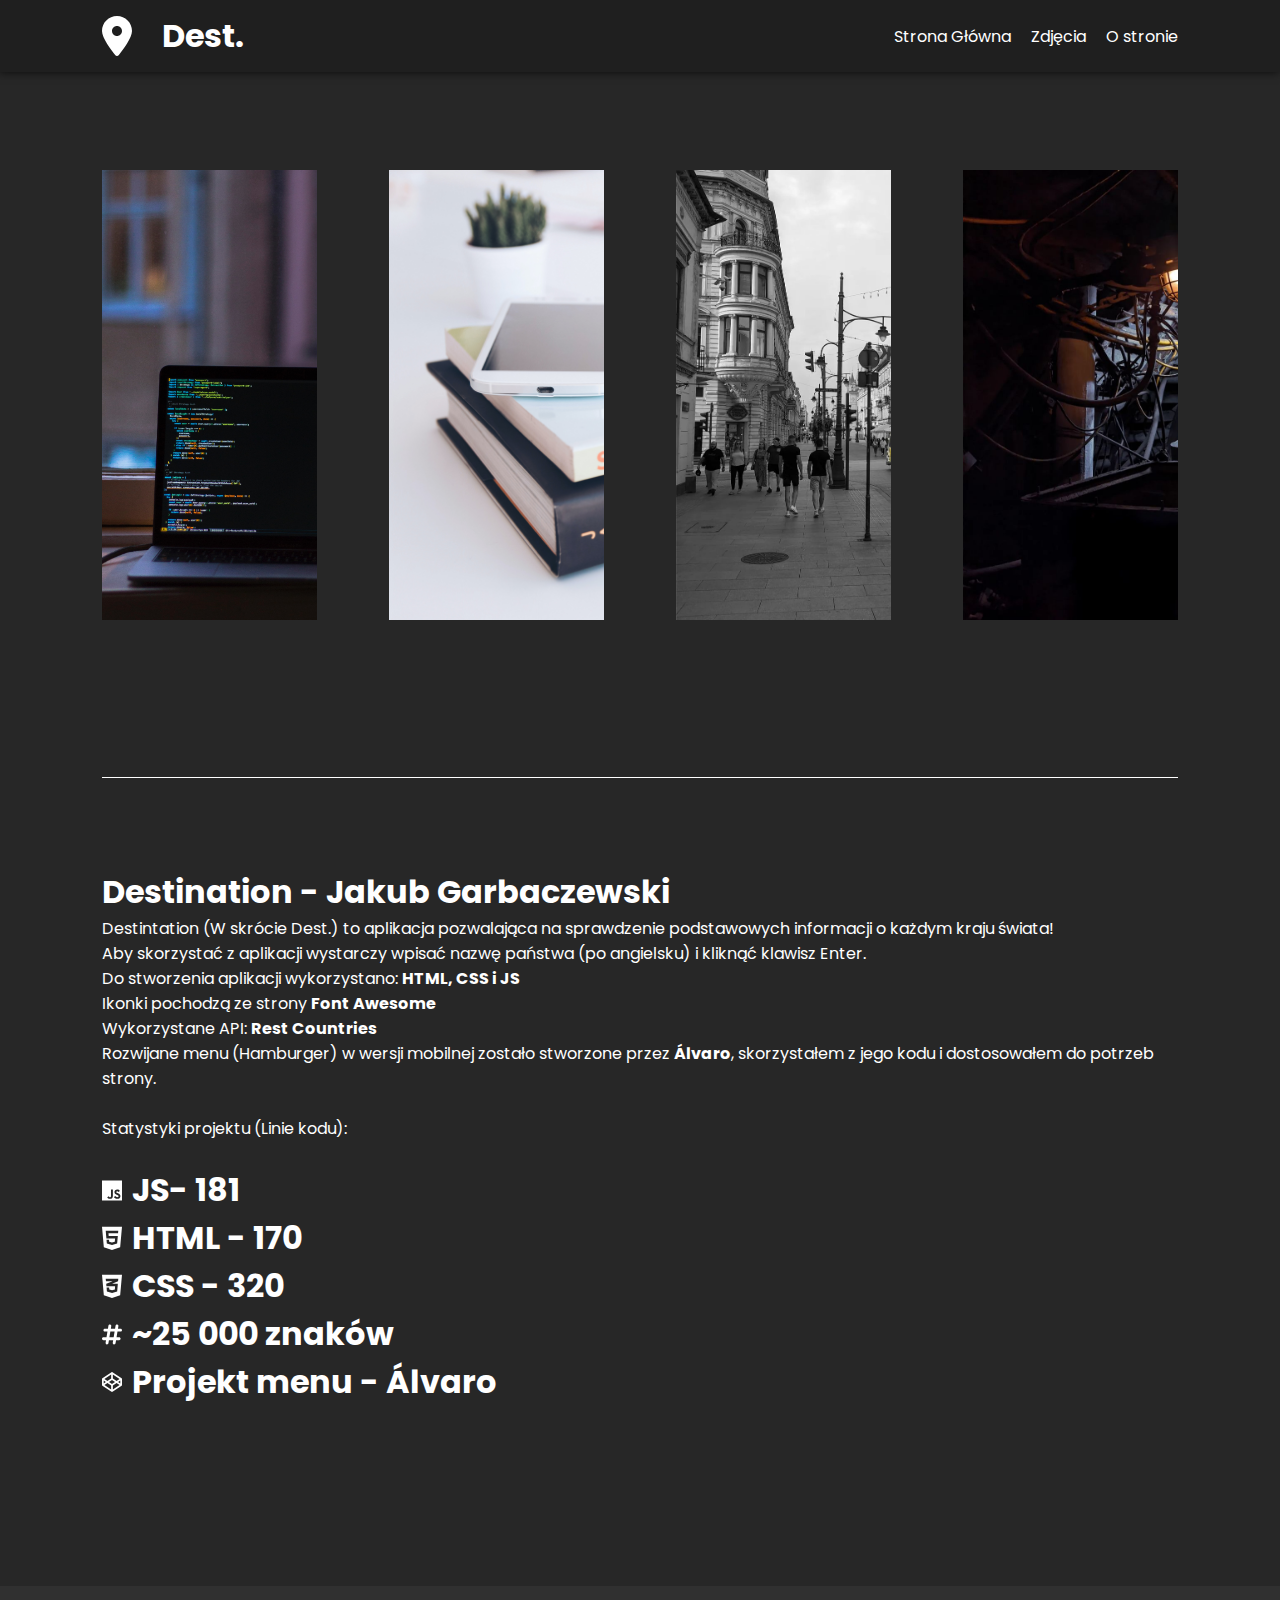
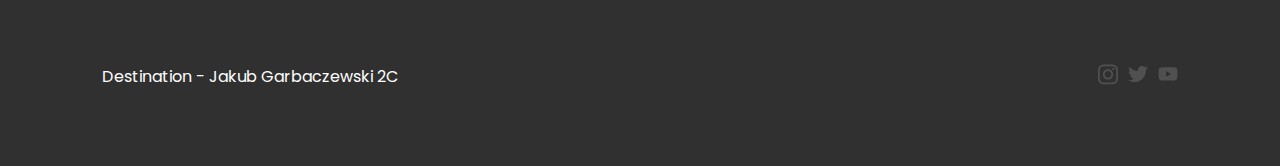
==== info.html @ f0a4e4e3 "first commit" ====
<!DOCTYPE html>
<html lang="en">

<head>
    <meta charset="UTF-8">
    <meta http-equiv="X-UA-Compatible" content="IE=edge">
    <meta name="viewport" content="width=device-width, initial-scale=1.0">
    <link rel="stylesheet" href="styles.css">
    <title>Dest.</title>
</head>

<body>
    <header>
        <a href="index.html">
            <div class="logo">
                <svg xmlns="http://www.w3.org/2000/svg" viewBox="0 0 384 512">
                    <!--! Font Awesome Pro 6.2.0 by @fontawesome - https://fontawesome.com License - https://fontawesome.com/license (Commercial License) Copyright 2022 Fonticons, Inc. -->
                    <path
                        d="M215.7 499.2C267 435 384 279.4 384 192C384 86 298 0 192 0S0 86 0 192c0 87.4 117 243 168.3 307.2c12.3 15.3 35.1 15.3 47.4 0zM192 256c-35.3 0-64-28.7-64-64s28.7-64 64-64s64 28.7 64 64s-28.7 64-64 64z" />
                </svg>
                <h1>Dest.</h1>
            </div>
        </a>
        <div class="hamburger-menu">
            <input id="menu__toggle" type="checkbox" />
            <label class="menu__btn" for="menu__toggle">
              <span></span>
            </label>
        
            <ul class="menu__box">
              <li><a class="menu__item" href="index.html">Strona Główna</a></li>
              <li><a class="menu__item" href="zdjecia.html">Zdjęcia</a></li>
              <li><a class="menu__item" href="info.html#kontakt">O stronie</a></li>
            </ul>
        </div>
        <div class="list">
            <a href="index.html"><p>Strona Główna</p></a>
            <a href="#footer"><p>Zdjęcia</p></a>
            <a href="info.html#kontakt">O stronie</a>
        </div>
    </header>
    <div class="galeria">
        <div class="img11">

        </div>
        <div class="img22">

        </div>
        <div class="img33">

        </div>
        <div class="img44">

        </div>
    </div>
    <div class="kontakt" id="kontakt">
        <div class="contactinfo">
            <h1>Destination - Jakub Garbaczewski</h1>
            <p>Destintation (W skrócie Dest.) to aplikacja pozwalająca na sprawdzenie podstawowych informacji o każdym kraju świata!<br>Aby skorzystać z aplikacji wystarczy wpisać nazwę państwa (po angielsku) i kliknąć klawisz Enter.<br>Do stworzenia aplikacji wykorzystano: <b>HTML, CSS i JS</b><br>Ikonki pochodzą ze strony <b>Font Awesome</b><br>Wykorzystane API: <b>Rest Countries</b><br>Rozwijane menu (Hamburger) w wersji mobilnej zostało stworzone przez <b>Álvaro</b>, skorzystałem z jego kodu i dostosowałem do potrzeb strony.<br><br>Statystyki projektu (Linie kodu): <br><br></p>
            <div class="row">
                <svg xmlns="http://www.w3.org/2000/svg" viewBox="0 0 448 512"><!--! Font Awesome Pro 6.2.0 by @fontawesome - https://fontawesome.com License - https://fontawesome.com/license (Commercial License) Copyright 2022 Fonticons, Inc. --><path d="M0 32v448h448V32H0zm243.8 349.4c0 43.6-25.6 63.5-62.9 63.5-33.7 0-53.2-17.4-63.2-38.5l34.3-20.7c6.6 11.7 12.6 21.6 27.1 21.6 13.8 0 22.6-5.4 22.6-26.5V237.7h42.1v143.7zm99.6 63.5c-39.1 0-64.4-18.6-76.7-43l34.3-19.8c9 14.7 20.8 25.6 41.5 25.6 17.4 0 28.6-8.7 28.6-20.8 0-14.4-11.4-19.5-30.7-28l-10.5-4.5c-30.4-12.9-50.5-29.2-50.5-63.5 0-31.6 24.1-55.6 61.6-55.6 26.8 0 46 9.3 59.8 33.7L368 290c-7.2-12.9-15-18-27.1-18-12.3 0-20.1 7.8-20.1 18 0 12.6 7.8 17.7 25.9 25.6l10.5 4.5c35.8 15.3 55.9 31 55.9 66.2 0 37.8-29.8 58.6-69.7 58.6z"/></svg>
                <h1>JS- 181</h1>
            </div>
            <div class="row">
                <svg xmlns="http://www.w3.org/2000/svg" viewBox="0 0 384 512"><!--! Font Awesome Pro 6.2.0 by @fontawesome - https://fontawesome.com License - https://fontawesome.com/license (Commercial License) Copyright 2022 Fonticons, Inc. --><path d="M0 32l34.9 395.8L191.5 480l157.6-52.2L384 32H0zm308.2 127.9H124.4l4.1 49.4h175.6l-13.6 148.4-97.9 27v.3h-1.1l-98.7-27.3-6-75.8h47.7L138 320l53.5 14.5 53.7-14.5 6-62.2H84.3L71.5 112.2h241.1l-4.4 47.7z"/></svg>
                <h1>HTML - 170</h1>
            </div>
            <div class="row">
                <svg xmlns="http://www.w3.org/2000/svg" viewBox="0 0 384 512"><!--! Font Awesome Pro 6.2.0 by @fontawesome - https://fontawesome.com License - https://fontawesome.com/license (Commercial License) Copyright 2022 Fonticons, Inc. --><path d="M0 32l34.9 395.8L192 480l157.1-52.2L384 32H0zm313.1 80l-4.8 47.3L193 208.6l-.3.1h111.5l-12.8 146.6-98.2 28.7-98.8-29.2-6.4-73.9h48.9l3.2 38.3 52.6 13.3 54.7-15.4 3.7-61.6-166.3-.5v-.1l-.2.1-3.6-46.3L193.1 162l6.5-2.7H76.7L70.9 112h242.2z"/></svg>
                <h1>CSS - 320</h1>
            </div>
            <div class="row">
                <svg xmlns="http://www.w3.org/2000/svg" viewBox="0 0 448 512"><!--! Font Awesome Pro 6.2.0 by @fontawesome - https://fontawesome.com License - https://fontawesome.com/license (Commercial License) Copyright 2022 Fonticons, Inc. --><path d="M181.3 32.4c17.4 2.9 29.2 19.4 26.3 36.8L197.8 128h95.1l11.5-69.3c2.9-17.4 19.4-29.2 36.8-26.3s29.2 19.4 26.3 36.8L357.8 128H416c17.7 0 32 14.3 32 32s-14.3 32-32 32H347.1L325.8 320H384c17.7 0 32 14.3 32 32s-14.3 32-32 32H315.1l-11.5 69.3c-2.9 17.4-19.4 29.2-36.8 26.3s-29.2-19.4-26.3-36.8l9.8-58.7H155.1l-11.5 69.3c-2.9 17.4-19.4 29.2-36.8 26.3s-29.2-19.4-26.3-36.8L90.2 384H32c-17.7 0-32-14.3-32-32s14.3-32 32-32h68.9l21.3-128H64c-17.7 0-32-14.3-32-32s14.3-32 32-32h68.9l11.5-69.3c2.9-17.4 19.4-29.2 36.8-26.3zM187.1 192L165.8 320h95.1l21.3-128H187.1z"/></svg>
                <h1>~25 000 znaków</h1>
            </div>
            <div class="row1" onclick="window.open('https://codepen.io/alvarotrigo/pen/yLzaPVJ','_blank')">
                <svg xmlns="http://www.w3.org/2000/svg" viewBox="0 0 512 512"><!--! Font Awesome Pro 6.2.0 by @fontawesome - https://fontawesome.com License - https://fontawesome.com/license (Commercial License) Copyright 2022 Fonticons, Inc. --><path d="M502.285 159.704l-234-156c-7.987-4.915-16.511-4.96-24.571 0l-234 156C3.714 163.703 0 170.847 0 177.989v155.999c0 7.143 3.714 14.286 9.715 18.286l234 156.022c7.987 4.915 16.511 4.96 24.571 0l234-156.022c6-3.999 9.715-11.143 9.715-18.286V177.989c-.001-7.142-3.715-14.286-9.716-18.285zM278 63.131l172.286 114.858-76.857 51.429L278 165.703V63.131zm-44 0v102.572l-95.429 63.715-76.857-51.429L234 63.131zM44 219.132l55.143 36.857L44 292.846v-73.714zm190 229.715L61.714 333.989l76.857-51.429L234 346.275v102.572zm22-140.858l-77.715-52 77.715-52 77.715 52-77.715 52zm22 140.858V346.275l95.429-63.715 76.857 51.429L278 448.847zm190-156.001l-55.143-36.857L468 219.132v73.714z"/></svg>
                <h1>Projekt menu - Álvaro</h1>
            </div>
        </div>
    </div>
    <footer id="footer">
        <div class="logo">
            <p>Destination - Jakub Garbaczewski 2C</p>
        </div>
        <div class="sm">
            <a href="https://www.instagram.com" target="_blank"><svg xmlns="http://www.w3.org/2000/svg" viewBox="0 0 448 512"><!--! Font Awesome Pro 6.2.0 by @fontawesome - https://fontawesome.com License - https://fontawesome.com/license (Commercial License) Copyright 2022 Fonticons, Inc. --><path d="M224.1 141c-63.6 0-114.9 51.3-114.9 114.9s51.3 114.9 114.9 114.9S339 319.5 339 255.9 287.7 141 224.1 141zm0 189.6c-41.1 0-74.7-33.5-74.7-74.7s33.5-74.7 74.7-74.7 74.7 33.5 74.7 74.7-33.6 74.7-74.7 74.7zm146.4-194.3c0 14.9-12 26.8-26.8 26.8-14.9 0-26.8-12-26.8-26.8s12-26.8 26.8-26.8 26.8 12 26.8 26.8zm76.1 27.2c-1.7-35.9-9.9-67.7-36.2-93.9-26.2-26.2-58-34.4-93.9-36.2-37-2.1-147.9-2.1-184.9 0-35.8 1.7-67.6 9.9-93.9 36.1s-34.4 58-36.2 93.9c-2.1 37-2.1 147.9 0 184.9 1.7 35.9 9.9 67.7 36.2 93.9s58 34.4 93.9 36.2c37 2.1 147.9 2.1 184.9 0 35.9-1.7 67.7-9.9 93.9-36.2 26.2-26.2 34.4-58 36.2-93.9 2.1-37 2.1-147.8 0-184.8zM398.8 388c-7.8 19.6-22.9 34.7-42.6 42.6-29.5 11.7-99.5 9-132.1 9s-102.7 2.6-132.1-9c-19.6-7.8-34.7-22.9-42.6-42.6-11.7-29.5-9-99.5-9-132.1s-2.6-102.7 9-132.1c7.8-19.6 22.9-34.7 42.6-42.6 29.5-11.7 99.5-9 132.1-9s102.7-2.6 132.1 9c19.6 7.8 34.7 22.9 42.6 42.6 11.7 29.5 9 99.5 9 132.1s2.7 102.7-9 132.1z"/></svg></a>
            <a href=""><svg xmlns="http://www.w3.org/2000/svg" viewBox="0 0 512 512"><!--! Font Awesome Pro 6.2.0 by @fontawesome - https://fontawesome.com License - https://fontawesome.com/license (Commercial License) Copyright 2022 Fonticons, Inc. --><path d="M459.37 151.716c.325 4.548.325 9.097.325 13.645 0 138.72-105.583 298.558-298.558 298.558-59.452 0-114.68-17.219-161.137-47.106 8.447.974 16.568 1.299 25.34 1.299 49.055 0 94.213-16.568 130.274-44.832-46.132-.975-84.792-31.188-98.112-72.772 6.498.974 12.995 1.624 19.818 1.624 9.421 0 18.843-1.3 27.614-3.573-48.081-9.747-84.143-51.98-84.143-102.985v-1.299c13.969 7.797 30.214 12.67 47.431 13.319-28.264-18.843-46.781-51.005-46.781-87.391 0-19.492 5.197-37.36 14.294-52.954 51.655 63.675 129.3 105.258 216.365 109.807-1.624-7.797-2.599-15.918-2.599-24.04 0-57.828 46.782-104.934 104.934-104.934 30.213 0 57.502 12.67 76.67 33.137 23.715-4.548 46.456-13.32 66.599-25.34-7.798 24.366-24.366 44.833-46.132 57.827 21.117-2.273 41.584-8.122 60.426-16.243-14.292 20.791-32.161 39.308-52.628 54.253z"/></svg></a>
            <a href=""><svg xmlns="http://www.w3.org/2000/svg" viewBox="0 0 576 512"><!--! Font Awesome Pro 6.2.0 by @fontawesome - https://fontawesome.com License - https://fontawesome.com/license (Commercial License) Copyright 2022 Fonticons, Inc. --><path d="M549.655 124.083c-6.281-23.65-24.787-42.276-48.284-48.597C458.781 64 288 64 288 64S117.22 64 74.629 75.486c-23.497 6.322-42.003 24.947-48.284 48.597-11.412 42.867-11.412 132.305-11.412 132.305s0 89.438 11.412 132.305c6.281 23.65 24.787 41.5 48.284 47.821C117.22 448 288 448 288 448s170.78 0 213.371-11.486c23.497-6.321 42.003-24.171 48.284-47.821 11.412-42.867 11.412-132.305 11.412-132.305s0-89.438-11.412-132.305zm-317.51 213.508V175.185l142.739 81.205-142.739 81.201z"/></svg></a>
        </div>
    </footer>
</body>
---- styles.css ----
@import url('https://fonts.googleapis.com/css2?family=Poppins:ital,wght@0,100;0,200;0,300;0,400;0,500;0,600;0,700;0,800;0,900;1,100;1,200;1,300;1,400;1,500;1,600;1,700;1,800;1,900&display=swap');
*{
    margin: 0;
    padding: 0;
    box-sizing: border-box;
    scroll-behavior: smooth;
}
body{
    background-color: rgb(39, 39, 39);
}
p, h1{
    font-family: 'Poppins', sans-serif;
}
header{
    display: flex;
    justify-content: space-between;
    flex-direction: row;
    padding: 0 8vw;
    height: 8vh;
    align-items: center;
    box-shadow: -1px 0px 9px 0px rgba(0,0,0,0.75);
    -webkit-box-shadow: -1px 0px 9px 0px rgba(0,0,0,0.75);
    -moz-box-shadow: -1px 0px 9px 0px rgba(0,0,0,0.75);
    background-color: rgb(31, 31, 31);
}
header .logo h1{
    font-family: 'Poppins', sans-serif;
    background-color: rgb(31, 31, 31);
}
header .logo{
    display: flex;
    align-items: center;
    color: white;
}
header a{
    text-decoration: none;
}
header .logo svg{
    width: 30px;
    margin-right: 30px;
    fill: white;
}
header .list{
    display: flex;
    flex-direction: row;
    gap: 20px;
    font-family: 'Poppins', sans-serif;
    background-color: rgb(31, 31, 31);
}
header .list > a{
    text-decoration: none;
    color: white;
}
header .list > p{
    background-color: rgb(31, 31, 31);
    color: white;
}

/*Hamburger MENU - Alvaro*/
.hamburger-menu{
    display: none;
}

#menu__toggle {
    opacity: 0;
  }
  #menu__toggle:checked + .menu__btn > span {
    transform: rotate(45deg);
  }
  #menu__toggle:checked + .menu__btn > span::before {
    top: 0;
    transform: rotate(0deg);
  }
  #menu__toggle:checked + .menu__btn > span::after {
    top: 0;
    transform: rotate(90deg);
  }
  #menu__toggle:checked ~ .menu__box {
    left: 0 !important;
  }
  .menu__btn {
    position: absolute;
    top: 35px;
    right: 10vw;
    width: 26px;
    height: 26px;
    cursor: pointer;
    z-index: 1;
  }
  .menu__btn > span,
  .menu__btn > span::before,
  .menu__btn > span::after {
    display: block;
    position: absolute;
    width: 100%;
    height: 2px;
    background-color: #616161;
    transition-duration: .25s;
  }
  .menu__btn > span::before {
    content: '';
    top: -8px;
  }
  .menu__btn > span::after {
    content: '';
    top: 8px;
  }
  .menu__box {
    display: block;
    position: fixed;
    top: 0;
    left: -100%;
    width: 300px;
    height: 100%;
    margin: 0;
    padding: 80px 0;
    z-index: 1;
    list-style: none;
    background-color: rgb(31, 31, 31);
    box-shadow: 2px 2px 6px rgba(0, 0, 0, .4);
    transition-duration: .25s;
  }
  .menu__item {
    display: block;
    padding: 12px 24px;
    color: rgb(210, 210, 210);
    font-family: 'Poppins', sans-serif;
    font-size: 20px;
    font-weight: 600;
    text-decoration: none;
    transition-duration: .25s;
  }
  .menu__item:hover {
    background-color: #CFD8DC;
    color: rgb(47, 47, 47);
  }

/*/Hamburger MENU*/


main{
    background-image: url(./assets/tlo.jpg);
    height: 80vh;
    background-repeat: no-repeat;
    background-size: cover;
    display: flex;
    align-items: center;
    margin: 30px 8vw;
    justify-content: center;
}
main{
    color: white;
}
.option{
    display: flex;
    padding: 0 180px;
    height: 10vh;
    align-items: center;
    justify-content: center;
}
.form{
    background: rgba( 255, 255, 255, 0.25 );
    box-shadow: 0 8px 32px 0 rgba( 31, 38, 135, 0.37 );
    backdrop-filter: blur( 4px );
    -webkit-backdrop-filter: blur( 4px );
    border-radius: 10px;
    border: 1px solid rgba( 255, 255, 255, 0.18 );
    height: 80%;
    width: 70%;
    display: flex;
    justify-content: center;
    align-items: center;
}
.form .flag{
    display: flex;
    align-items: center;
    justify-content: center;
}
.form .flag img{
    width: 50%;
}
.countryName{
    display: flex;
    justify-content: center;
    align-items: center;
}
.capital, .lang, .cur, .time, .startofweek, .rozszerzenie, .back, .countryName{
    display: flex;
    flex-direction: column;
    align-items: center;
    text-align: center;
    justify-content: center;
    border: rgba(0, 0, 0, 0.052) solid 1px;
    height: 100%;
    text-transform: capitalize;
}
.capital svg, .lang svg, .cur svg, .time svg, .startofweek svg, .rozszerzenie svg{
    width: 15%;
    fill: white;
}
.back svg{
    width: 15%;
    fill: rgb(255, 255, 255);
}
.form .start{
    display: flex;
    justify-content: center;
}
.form img#startbtn{
    width: 10%;
    transition: 0.2s;
}
.form img#startbtn:hover{
    width: 11%;
    transition: 0.2s;
    cursor: pointer;
}
.form svg#back{
    transition: 0.2s;
}
.form svg#back:hover{
    width: 17%;
    transition: 0.2s;
    cursor: pointer;
}
.galeria{
    height: 65vh;
    display: flex;
    justify-content: space-between;
    margin: 30px 8vw;
    align-items: center;
}
.galeria .img1, .img2, .img3, .img4{
    width: 20%;
    height: 50vh;
    background-size: cover;
    background-repeat: no-repeat;
    transition: 0.3s;
}
.galeria .img1:hover, .img2:hover, .img3:hover, .img4:hover{
    -webkit-filter: grayscale(100%);
    filter: grayscale(100%);
    transition: 0.3s;
}
.galeria .img1{
    background-image: url(./assets/tky.jpg);
}
.galeria .img2{
    background-image: url(./assets/mountain.jpg);
}
.galeria .img3{
    background-image: url(./assets/beach.jpg);
}
.galeria .img4{
    background-image: url(./assets/hotel.jpg);
}

.kontakt{
    display: flex;
    align-items: center;
    margin: 10vh 8vw;
    padding: 10vh 0vw;
    justify-content: space-between;
    color: white;
    flex-direction: row;
    gap: 20px;
    border-top: 1px solid white;
}
.kontakt .contactinfo{
    width: 100%;
}
.kontakt .contactinfo p h1 span#js{
    display: flex;
    flex-direction: row;
    align-items: center;
    justify-content: center;
}
.contactinfo .row{
    display: flex;
    gap: 10px;
    align-items: center;
}
.contactinfo .row svg{
    width: 20px;
    fill: white;
}
.contactinfo .row1{
    display: flex;
    gap: 10px;
    align-items: center;
    transition: 0.3s;
}
.contactinfo .row1 svg{
    width: 20px;
    fill: white;
}
.contactinfo .row1:hover{
    color: #b0b0b0;
    transition: 0.3s;
    cursor: pointer;
}

.kontakt .contactform{
    width: 100%;
}
.kontakt .contactform form{
    display: flex;
    flex-direction: column;
    width: 100%;
}
.kontakt .contactform form > label{
    margin-top: 10px;
    font-family: 'Poppins', sans-serif;
}
.kontakt .contactform form > input, .contactform form > select, .contactform form > textarea{
    border: none;
    outline: none;
    padding: 10px;
    font-family: 'Poppins', sans-serif;
}
.kontakt .contactform form input#btn{
    transition: 0.2s;
}
.kontakt .contactform form input#btn:hover{
    cursor: pointer;
    background-color: rgba(255, 255, 255, 0.693);
    transition: 0.2s;
}

.galeria .img11, .img22, .img33, .img44{
    width: 20%;
    height: 50vh;
    background-size: cover;
    background-repeat: no-repeat;
    transition: 0.3s;
}

.galeria .img11{
    background-image: url(./assets/img11.jpg);
}
.galeria .img22{
    background-image: url(./assets/css.jpg);
}
.galeria .img33{
    background-image: url(./assets/lodz.webp);
}
.galeria .img44{
    background-image: url(./assets/zdj2.webp);
}

footer{
    display: flex;
    height: 20vh;
    align-items: center;
    padding: 0 8vw;
    justify-content: space-between;
    background-color: rgb(48, 48, 48);

}
footer .sm a > svg{
    width: 20px;
    fill: rgb(80, 80, 80);
    margin-left: 10px;
    
}
footer .sm a > svg:hover{
    fill: rgb(95, 95, 95);
    transition: 0.5s;
}
footer .sm{
    display: flex;
    align-items: center;
}
footer .logo{
    font-family: 'Poppins', sans-serif;
    color: white;
}

@media only screen and (max-width: 700px) {
    .form{
        background: rgba( 255, 255, 255, 0.25 );
        box-shadow: 0 8px 32px 0 rgba( 31, 38, 135, 0.37 );
        backdrop-filter: blur( 4px );
        -webkit-backdrop-filter: blur( 4px );
        border-radius: 10px;
        border: 1px solid rgba( 255, 255, 255, 0.18 );
        height: 90%;
        width: 90%;
        display: flex;
        justify-content: center;
        align-items: center;
    }
    .kontakt{
        display: flex;
        align-items: center;
        margin: 10vh 8vw;
        justify-content: space-between;
        color: white;
        flex-direction: column;
    }
    header .list{
        display: none;
    }
    .form img#startbtn{
        width: 20%;
        transition: 0.2s;
    }
    .form img#startbtn:hover{
        width: 22%;
        transition: 0.2s;
        cursor: pointer;
    }
    .hamburger-menu{
        display: contents;
    }
}
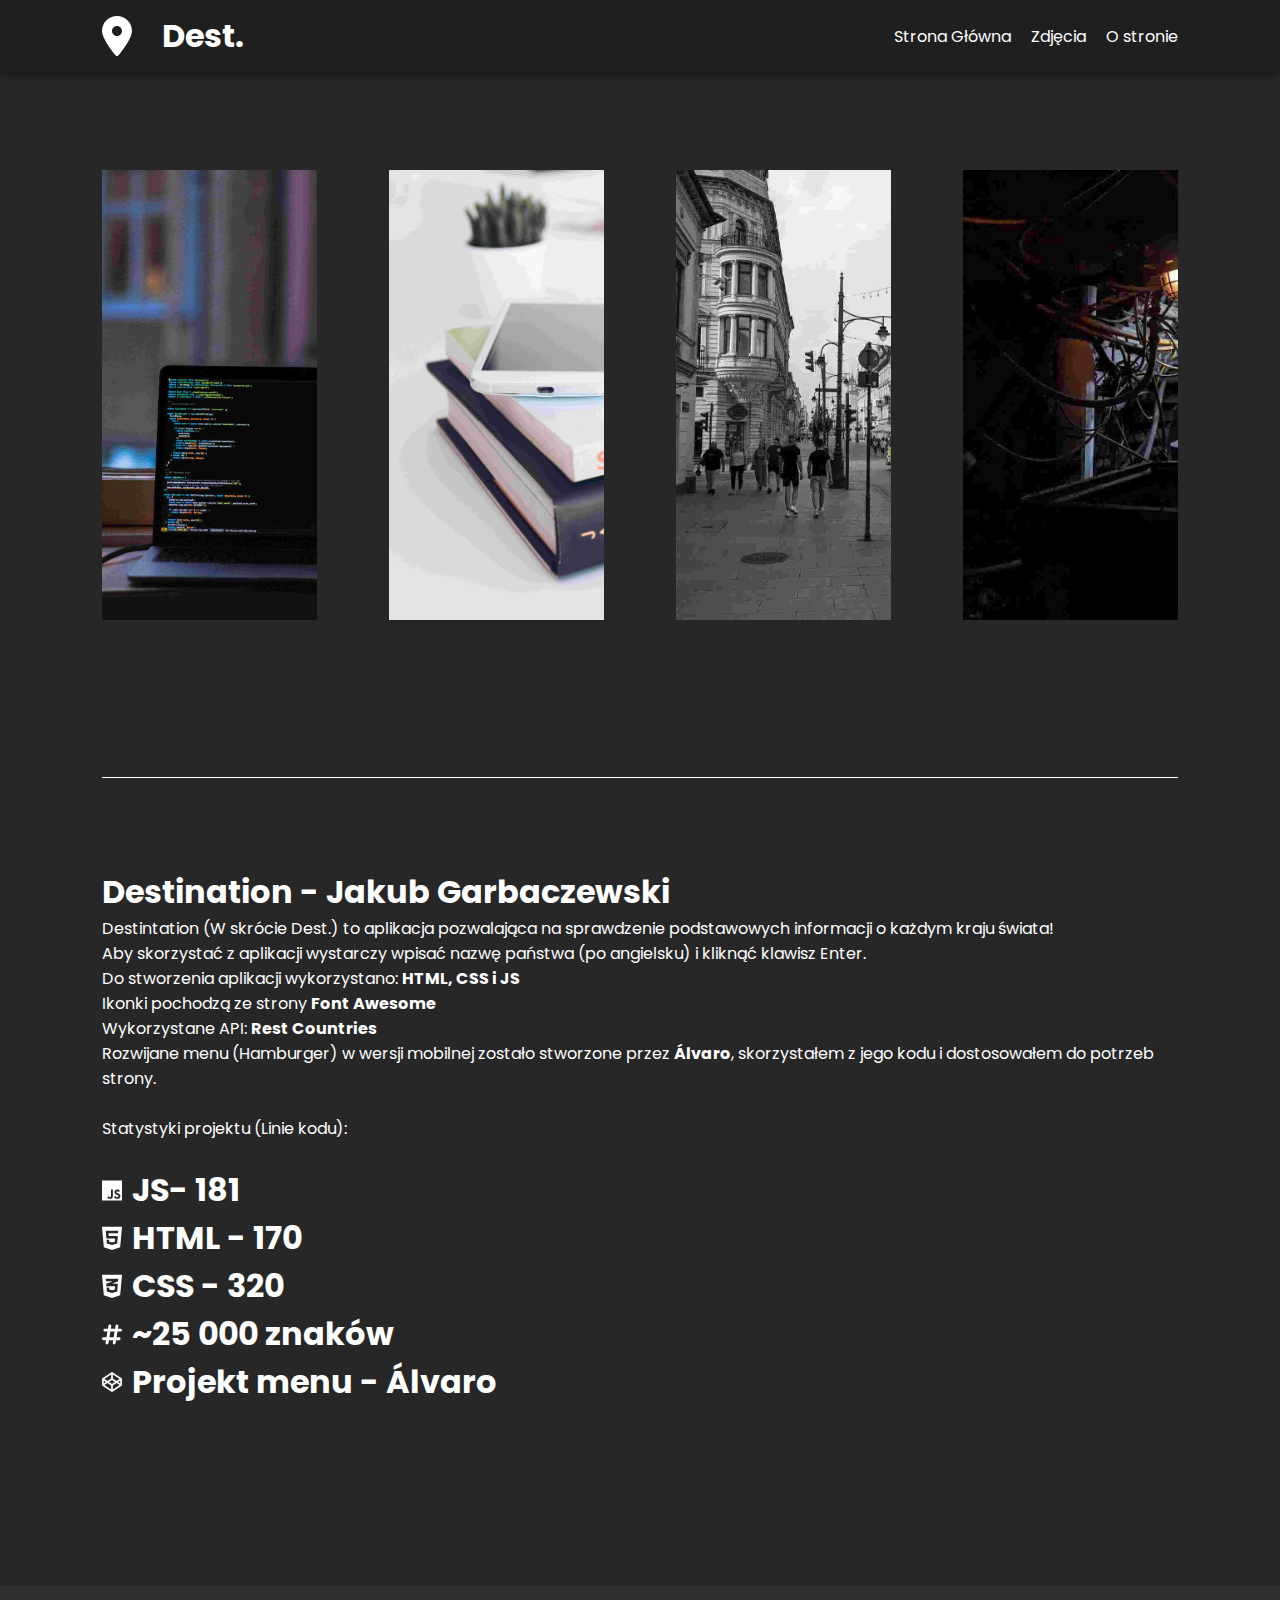
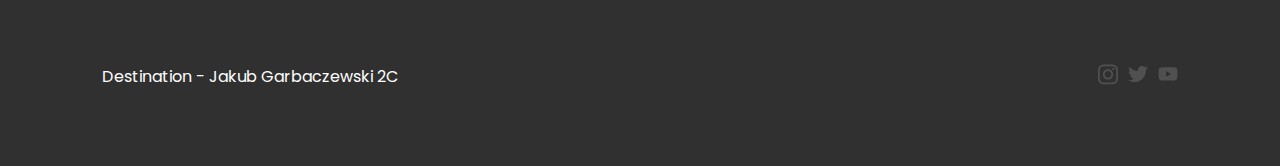
==== commit 16ba902d: "zmiany 10.27" ====
--- a/info.html
+++ b/info.html
@@ -35,7 +35,7 @@
         </div>
         <div class="list">
             <a href="index.html"><p>Strona Główna</p></a>
-            <a href="#footer"><p>Zdjęcia</p></a>
+            <a href="zdjecia.html"><p>Zdjęcia</p></a>
             <a href="info.html#kontakt">O stronie</a>
         </div>
     </header>
--- a/styles.css
+++ b/styles.css
@@ -135,11 +135,11 @@
     color: rgb(47, 47, 47);
   }
 
-/*/Hamburger MENU*/
+/*/Hamburger MENU - Alvaro*/
 
 
 main{
-    background-image: url(./assets/tlo.jpg);
+    background-image: url(./assets/favelas.jpg);
     height: 80vh;
     background-repeat: no-repeat;
     background-size: cover;
@@ -342,10 +342,10 @@
     background-image: url(./assets/css.jpg);
 }
 .galeria .img33{
-    background-image: url(./assets/lodz.webp);
+    background-image: url(./assets/lodz.jpg);
 }
 .galeria .img44{
-    background-image: url(./assets/zdj2.webp);
+    background-image: url(./assets/zdj2.jpg);
 }
 
 footer{
@@ -374,6 +374,27 @@
 footer .logo{
     font-family: 'Poppins', sans-serif;
     color: white;
+}
+
+.zdjeciamain{
+    background-image: url(./assets/hotel.jpg);
+    height: 80vh;
+    background-repeat: no-repeat;
+    background-size: cover;
+    display: flex;
+    align-items: center;
+    margin: 30px 8vw;
+    padding: 5vw;
+    justify-content: space-between;
+    color: white;
+}
+
+.zdjeciamain > svg{
+    width: 20px;
+    fill: white;
+}
+.zdjeciamain > svg:hover{
+    cursor: pointer;
 }
 
 @media only screen and (max-width: 700px) {
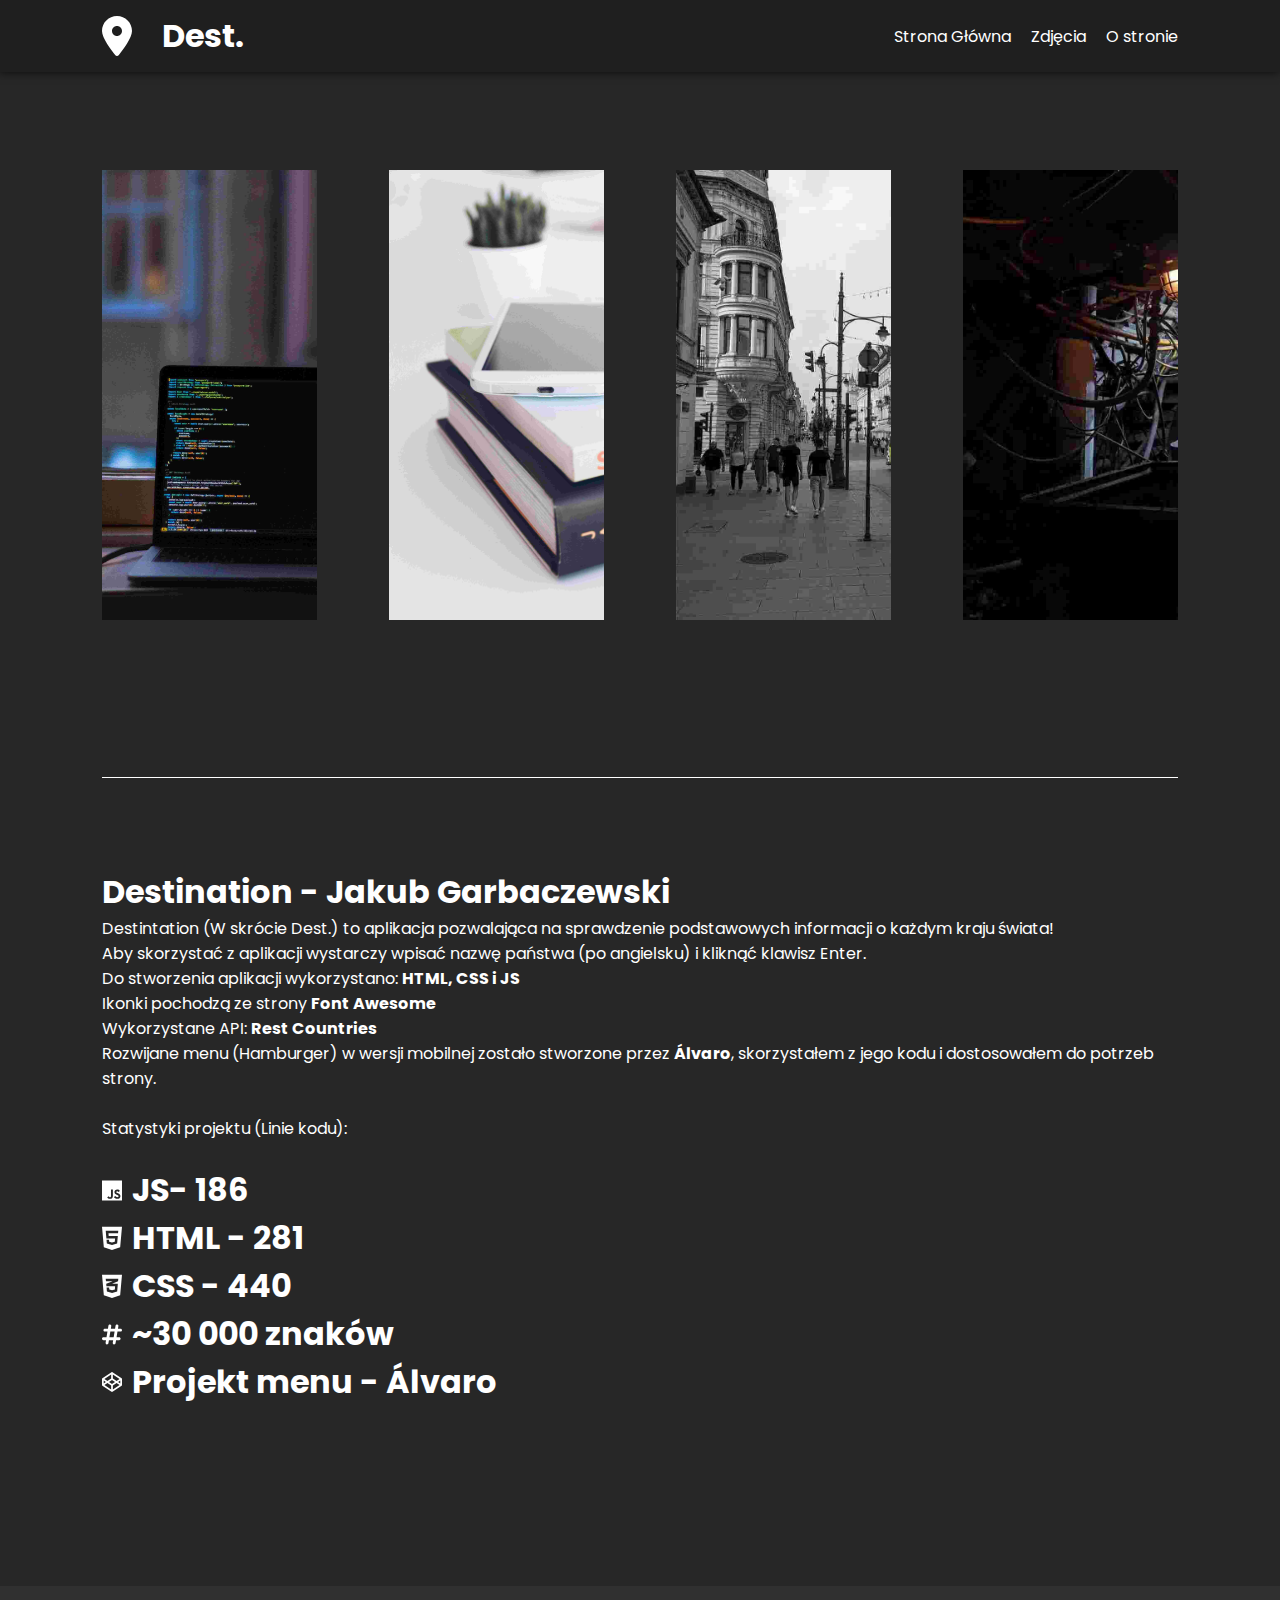
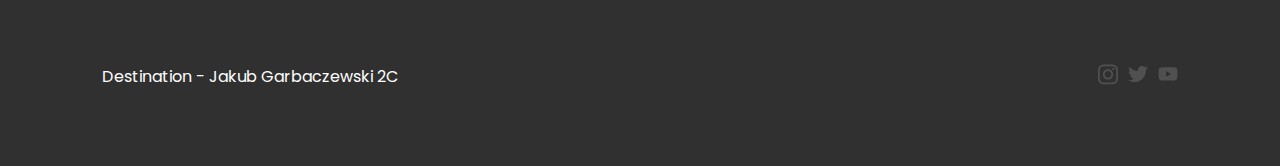
==== commit 684dd483: "update_info" ====
--- a/info.html
+++ b/info.html
@@ -59,19 +59,19 @@
             <p>Destintation (W skrócie Dest.) to aplikacja pozwalająca na sprawdzenie podstawowych informacji o każdym kraju świata!<br>Aby skorzystać z aplikacji wystarczy wpisać nazwę państwa (po angielsku) i kliknąć klawisz Enter.<br>Do stworzenia aplikacji wykorzystano: <b>HTML, CSS i JS</b><br>Ikonki pochodzą ze strony <b>Font Awesome</b><br>Wykorzystane API: <b>Rest Countries</b><br>Rozwijane menu (Hamburger) w wersji mobilnej zostało stworzone przez <b>Álvaro</b>, skorzystałem z jego kodu i dostosowałem do potrzeb strony.<br><br>Statystyki projektu (Linie kodu): <br><br></p>
             <div class="row">
                 <svg xmlns="http://www.w3.org/2000/svg" viewBox="0 0 448 512"><!--! Font Awesome Pro 6.2.0 by @fontawesome - https://fontawesome.com License - https://fontawesome.com/license (Commercial License) Copyright 2022 Fonticons, Inc. --><path d="M0 32v448h448V32H0zm243.8 349.4c0 43.6-25.6 63.5-62.9 63.5-33.7 0-53.2-17.4-63.2-38.5l34.3-20.7c6.6 11.7 12.6 21.6 27.1 21.6 13.8 0 22.6-5.4 22.6-26.5V237.7h42.1v143.7zm99.6 63.5c-39.1 0-64.4-18.6-76.7-43l34.3-19.8c9 14.7 20.8 25.6 41.5 25.6 17.4 0 28.6-8.7 28.6-20.8 0-14.4-11.4-19.5-30.7-28l-10.5-4.5c-30.4-12.9-50.5-29.2-50.5-63.5 0-31.6 24.1-55.6 61.6-55.6 26.8 0 46 9.3 59.8 33.7L368 290c-7.2-12.9-15-18-27.1-18-12.3 0-20.1 7.8-20.1 18 0 12.6 7.8 17.7 25.9 25.6l10.5 4.5c35.8 15.3 55.9 31 55.9 66.2 0 37.8-29.8 58.6-69.7 58.6z"/></svg>
-                <h1>JS- 181</h1>
+                <h1>JS- 186</h1>
             </div>
             <div class="row">
                 <svg xmlns="http://www.w3.org/2000/svg" viewBox="0 0 384 512"><!--! Font Awesome Pro 6.2.0 by @fontawesome - https://fontawesome.com License - https://fontawesome.com/license (Commercial License) Copyright 2022 Fonticons, Inc. --><path d="M0 32l34.9 395.8L191.5 480l157.6-52.2L384 32H0zm308.2 127.9H124.4l4.1 49.4h175.6l-13.6 148.4-97.9 27v.3h-1.1l-98.7-27.3-6-75.8h47.7L138 320l53.5 14.5 53.7-14.5 6-62.2H84.3L71.5 112.2h241.1l-4.4 47.7z"/></svg>
-                <h1>HTML - 170</h1>
+                <h1>HTML - 281</h1>
             </div>
             <div class="row">
                 <svg xmlns="http://www.w3.org/2000/svg" viewBox="0 0 384 512"><!--! Font Awesome Pro 6.2.0 by @fontawesome - https://fontawesome.com License - https://fontawesome.com/license (Commercial License) Copyright 2022 Fonticons, Inc. --><path d="M0 32l34.9 395.8L192 480l157.1-52.2L384 32H0zm313.1 80l-4.8 47.3L193 208.6l-.3.1h111.5l-12.8 146.6-98.2 28.7-98.8-29.2-6.4-73.9h48.9l3.2 38.3 52.6 13.3 54.7-15.4 3.7-61.6-166.3-.5v-.1l-.2.1-3.6-46.3L193.1 162l6.5-2.7H76.7L70.9 112h242.2z"/></svg>
-                <h1>CSS - 320</h1>
+                <h1>CSS - 440</h1>
             </div>
             <div class="row">
                 <svg xmlns="http://www.w3.org/2000/svg" viewBox="0 0 448 512"><!--! Font Awesome Pro 6.2.0 by @fontawesome - https://fontawesome.com License - https://fontawesome.com/license (Commercial License) Copyright 2022 Fonticons, Inc. --><path d="M181.3 32.4c17.4 2.9 29.2 19.4 26.3 36.8L197.8 128h95.1l11.5-69.3c2.9-17.4 19.4-29.2 36.8-26.3s29.2 19.4 26.3 36.8L357.8 128H416c17.7 0 32 14.3 32 32s-14.3 32-32 32H347.1L325.8 320H384c17.7 0 32 14.3 32 32s-14.3 32-32 32H315.1l-11.5 69.3c-2.9 17.4-19.4 29.2-36.8 26.3s-29.2-19.4-26.3-36.8l9.8-58.7H155.1l-11.5 69.3c-2.9 17.4-19.4 29.2-36.8 26.3s-29.2-19.4-26.3-36.8L90.2 384H32c-17.7 0-32-14.3-32-32s14.3-32 32-32h68.9l21.3-128H64c-17.7 0-32-14.3-32-32s14.3-32 32-32h68.9l11.5-69.3c2.9-17.4 19.4-29.2 36.8-26.3zM187.1 192L165.8 320h95.1l21.3-128H187.1z"/></svg>
-                <h1>~25 000 znaków</h1>
+                <h1>~30 000 znaków</h1>
             </div>
             <div class="row1" onclick="window.open('https://codepen.io/alvarotrigo/pen/yLzaPVJ','_blank')">
                 <svg xmlns="http://www.w3.org/2000/svg" viewBox="0 0 512 512"><!--! Font Awesome Pro 6.2.0 by @fontawesome - https://fontawesome.com License - https://fontawesome.com/license (Commercial License) Copyright 2022 Fonticons, Inc. --><path d="M502.285 159.704l-234-156c-7.987-4.915-16.511-4.96-24.571 0l-234 156C3.714 163.703 0 170.847 0 177.989v155.999c0 7.143 3.714 14.286 9.715 18.286l234 156.022c7.987 4.915 16.511 4.96 24.571 0l234-156.022c6-3.999 9.715-11.143 9.715-18.286V177.989c-.001-7.142-3.715-14.286-9.716-18.285zM278 63.131l172.286 114.858-76.857 51.429L278 165.703V63.131zm-44 0v102.572l-95.429 63.715-76.857-51.429L234 63.131zM44 219.132l55.143 36.857L44 292.846v-73.714zm190 229.715L61.714 333.989l76.857-51.429L234 346.275v102.572zm22-140.858l-77.715-52 77.715-52 77.715 52-77.715 52zm22 140.858V346.275l95.429-63.715 76.857 51.429L278 448.847zm190-156.001l-55.143-36.857L468 219.132v73.714z"/></svg>
@@ -85,8 +85,8 @@
         </div>
         <div class="sm">
             <a href="https://www.instagram.com" target="_blank"><svg xmlns="http://www.w3.org/2000/svg" viewBox="0 0 448 512"><!--! Font Awesome Pro 6.2.0 by @fontawesome - https://fontawesome.com License - https://fontawesome.com/license (Commercial License) Copyright 2022 Fonticons, Inc. --><path d="M224.1 141c-63.6 0-114.9 51.3-114.9 114.9s51.3 114.9 114.9 114.9S339 319.5 339 255.9 287.7 141 224.1 141zm0 189.6c-41.1 0-74.7-33.5-74.7-74.7s33.5-74.7 74.7-74.7 74.7 33.5 74.7 74.7-33.6 74.7-74.7 74.7zm146.4-194.3c0 14.9-12 26.8-26.8 26.8-14.9 0-26.8-12-26.8-26.8s12-26.8 26.8-26.8 26.8 12 26.8 26.8zm76.1 27.2c-1.7-35.9-9.9-67.7-36.2-93.9-26.2-26.2-58-34.4-93.9-36.2-37-2.1-147.9-2.1-184.9 0-35.8 1.7-67.6 9.9-93.9 36.1s-34.4 58-36.2 93.9c-2.1 37-2.1 147.9 0 184.9 1.7 35.9 9.9 67.7 36.2 93.9s58 34.4 93.9 36.2c37 2.1 147.9 2.1 184.9 0 35.9-1.7 67.7-9.9 93.9-36.2 26.2-26.2 34.4-58 36.2-93.9 2.1-37 2.1-147.8 0-184.8zM398.8 388c-7.8 19.6-22.9 34.7-42.6 42.6-29.5 11.7-99.5 9-132.1 9s-102.7 2.6-132.1-9c-19.6-7.8-34.7-22.9-42.6-42.6-11.7-29.5-9-99.5-9-132.1s-2.6-102.7 9-132.1c7.8-19.6 22.9-34.7 42.6-42.6 29.5-11.7 99.5-9 132.1-9s102.7-2.6 132.1 9c19.6 7.8 34.7 22.9 42.6 42.6 11.7 29.5 9 99.5 9 132.1s2.7 102.7-9 132.1z"/></svg></a>
-            <a href=""><svg xmlns="http://www.w3.org/2000/svg" viewBox="0 0 512 512"><!--! Font Awesome Pro 6.2.0 by @fontawesome - https://fontawesome.com License - https://fontawesome.com/license (Commercial License) Copyright 2022 Fonticons, Inc. --><path d="M459.37 151.716c.325 4.548.325 9.097.325 13.645 0 138.72-105.583 298.558-298.558 298.558-59.452 0-114.68-17.219-161.137-47.106 8.447.974 16.568 1.299 25.34 1.299 49.055 0 94.213-16.568 130.274-44.832-46.132-.975-84.792-31.188-98.112-72.772 6.498.974 12.995 1.624 19.818 1.624 9.421 0 18.843-1.3 27.614-3.573-48.081-9.747-84.143-51.98-84.143-102.985v-1.299c13.969 7.797 30.214 12.67 47.431 13.319-28.264-18.843-46.781-51.005-46.781-87.391 0-19.492 5.197-37.36 14.294-52.954 51.655 63.675 129.3 105.258 216.365 109.807-1.624-7.797-2.599-15.918-2.599-24.04 0-57.828 46.782-104.934 104.934-104.934 30.213 0 57.502 12.67 76.67 33.137 23.715-4.548 46.456-13.32 66.599-25.34-7.798 24.366-24.366 44.833-46.132 57.827 21.117-2.273 41.584-8.122 60.426-16.243-14.292 20.791-32.161 39.308-52.628 54.253z"/></svg></a>
-            <a href=""><svg xmlns="http://www.w3.org/2000/svg" viewBox="0 0 576 512"><!--! Font Awesome Pro 6.2.0 by @fontawesome - https://fontawesome.com License - https://fontawesome.com/license (Commercial License) Copyright 2022 Fonticons, Inc. --><path d="M549.655 124.083c-6.281-23.65-24.787-42.276-48.284-48.597C458.781 64 288 64 288 64S117.22 64 74.629 75.486c-23.497 6.322-42.003 24.947-48.284 48.597-11.412 42.867-11.412 132.305-11.412 132.305s0 89.438 11.412 132.305c6.281 23.65 24.787 41.5 48.284 47.821C117.22 448 288 448 288 448s170.78 0 213.371-11.486c23.497-6.321 42.003-24.171 48.284-47.821 11.412-42.867 11.412-132.305 11.412-132.305s0-89.438-11.412-132.305zm-317.51 213.508V175.185l142.739 81.205-142.739 81.201z"/></svg></a>
+            <a href="https://www.twitter.com" target="_blank"><svg xmlns="http://www.w3.org/2000/svg" viewBox="0 0 512 512"><!--! Font Awesome Pro 6.2.0 by @fontawesome - https://fontawesome.com License - https://fontawesome.com/license (Commercial License) Copyright 2022 Fonticons, Inc. --><path d="M459.37 151.716c.325 4.548.325 9.097.325 13.645 0 138.72-105.583 298.558-298.558 298.558-59.452 0-114.68-17.219-161.137-47.106 8.447.974 16.568 1.299 25.34 1.299 49.055 0 94.213-16.568 130.274-44.832-46.132-.975-84.792-31.188-98.112-72.772 6.498.974 12.995 1.624 19.818 1.624 9.421 0 18.843-1.3 27.614-3.573-48.081-9.747-84.143-51.98-84.143-102.985v-1.299c13.969 7.797 30.214 12.67 47.431 13.319-28.264-18.843-46.781-51.005-46.781-87.391 0-19.492 5.197-37.36 14.294-52.954 51.655 63.675 129.3 105.258 216.365 109.807-1.624-7.797-2.599-15.918-2.599-24.04 0-57.828 46.782-104.934 104.934-104.934 30.213 0 57.502 12.67 76.67 33.137 23.715-4.548 46.456-13.32 66.599-25.34-7.798 24.366-24.366 44.833-46.132 57.827 21.117-2.273 41.584-8.122 60.426-16.243-14.292 20.791-32.161 39.308-52.628 54.253z"/></svg></a>
+            <a href="https://www.youtube.com" target="_blank"><svg xmlns="http://www.w3.org/2000/svg" viewBox="0 0 576 512"><!--! Font Awesome Pro 6.2.0 by @fontawesome - https://fontawesome.com License - https://fontawesome.com/license (Commercial License) Copyright 2022 Fonticons, Inc. --><path d="M549.655 124.083c-6.281-23.65-24.787-42.276-48.284-48.597C458.781 64 288 64 288 64S117.22 64 74.629 75.486c-23.497 6.322-42.003 24.947-48.284 48.597-11.412 42.867-11.412 132.305-11.412 132.305s0 89.438 11.412 132.305c6.281 23.65 24.787 41.5 48.284 47.821C117.22 448 288 448 288 448s170.78 0 213.371-11.486c23.497-6.321 42.003-24.171 48.284-47.821 11.412-42.867 11.412-132.305 11.412-132.305s0-89.438-11.412-132.305zm-317.51 213.508V175.185l142.739 81.205-142.739 81.201z"/></svg></a>
         </div>
     </footer>
 </body>--- a/styles.css
+++ b/styles.css
@@ -334,6 +334,11 @@
     background-repeat: no-repeat;
     transition: 0.3s;
 }
+.galeria .img11:hover, .img22:hover, .img33:hover, .img44:hover{
+    -webkit-filter: grayscale(100%);
+    filter: grayscale(100%);
+    transition: 0.3s;
+}
 
 .galeria .img11{
     background-image: url(./assets/img11.jpg);
@@ -377,25 +382,88 @@
 }
 
 .zdjeciamain{
-    background-image: url(./assets/hotel.jpg);
+    background-image: url(./assets/tky2.jpg);
     height: 80vh;
     background-repeat: no-repeat;
     background-size: cover;
-    display: flex;
-    align-items: center;
+    background-position: center;
+    display: flex;
+    align-items: flex-end;
     margin: 30px 8vw;
     padding: 5vw;
-    justify-content: space-between;
-    color: white;
-}
-
-.zdjeciamain > svg{
-    width: 20px;
-    fill: white;
-}
-.zdjeciamain > svg:hover{
-    cursor: pointer;
-}
+    justify-content: center;
+    color: white;
+    transition: 0.3s;
+}
+.zdjeciamain .bar{
+    background: rgba( 255, 255, 255, 0.25 );
+    box-shadow: 0 8px 32px 0 rgba( 31, 38, 135, 0.37 );
+    backdrop-filter: blur( 4px );
+    -webkit-backdrop-filter: blur( 4px );
+    border-radius: 30px;
+    border: 1px solid rgba( 255, 255, 255, 0.18 );
+    width: 30%;
+    height: 10%;
+    display: flex;
+    justify-content: space-evenly;
+    padding: 10px;
+    align-items: center;
+}
+.zdjeciamain .bar > .barimg{
+    width: 40px;
+    height: 40px;
+    border-radius: 120px;
+    transition: 0.2s;
+    background-size: cover;
+}
+
+.zdjeciamain .bar > .barimg:hover{
+    transform: scale(1.05);
+    cursor: pointer;
+    transition: 0.2s;
+}
+#barimg1{
+    background-image: url(./assets/tky2.jpg);
+}
+#barimg2{
+    background-image: url(./assets/favelas.jpg);
+}
+#barimg3{
+    background-image: url(./assets/sf.jpg);
+}
+#barimg4{
+    background-image: url(./assets/wwa.jpg);
+}
+#barimg5{
+    background-image: url(./assets/capetown.jpg);
+}
+.contactinfo p a{
+    transition: 0.3s;
+    cursor: pointer;
+    text-decoration: none;
+    color: white;
+}
+.contactinfo p a:hover{
+    color: #b0b0b0;
+    transition: 0.3s;
+}
+@media only screen and (max-width: 1190px) {
+    .zdjeciamain .bar{
+        background: rgba( 255, 255, 255, 0.25 );
+        box-shadow: 0 8px 32px 0 rgba( 31, 38, 135, 0.37 );
+        backdrop-filter: blur( 4px );
+        -webkit-backdrop-filter: blur( 4px );
+        border-radius: 30px;
+        border: 1px solid rgba( 255, 255, 255, 0.18 );
+        width: 50%;
+        height: 10%;
+        display: flex;
+        justify-content: space-evenly;
+        padding: 10px;
+        align-items: center;
+    }
+}
+
 
 @media only screen and (max-width: 700px) {
     .form{
@@ -434,4 +502,18 @@
     .hamburger-menu{
         display: contents;
     }
-}
+    .zdjeciamain .bar{
+        background: rgba( 255, 255, 255, 0.25 );
+        box-shadow: 0 8px 32px 0 rgba( 31, 38, 135, 0.37 );
+        backdrop-filter: blur( 4px );
+        -webkit-backdrop-filter: blur( 4px );
+        border-radius: 30px;
+        border: 1px solid rgba( 255, 255, 255, 0.18 );
+        width: 100%;
+        height: 10%;
+        display: flex;
+        justify-content: space-evenly;
+        padding: 10px;
+        align-items: center;
+    }
+}
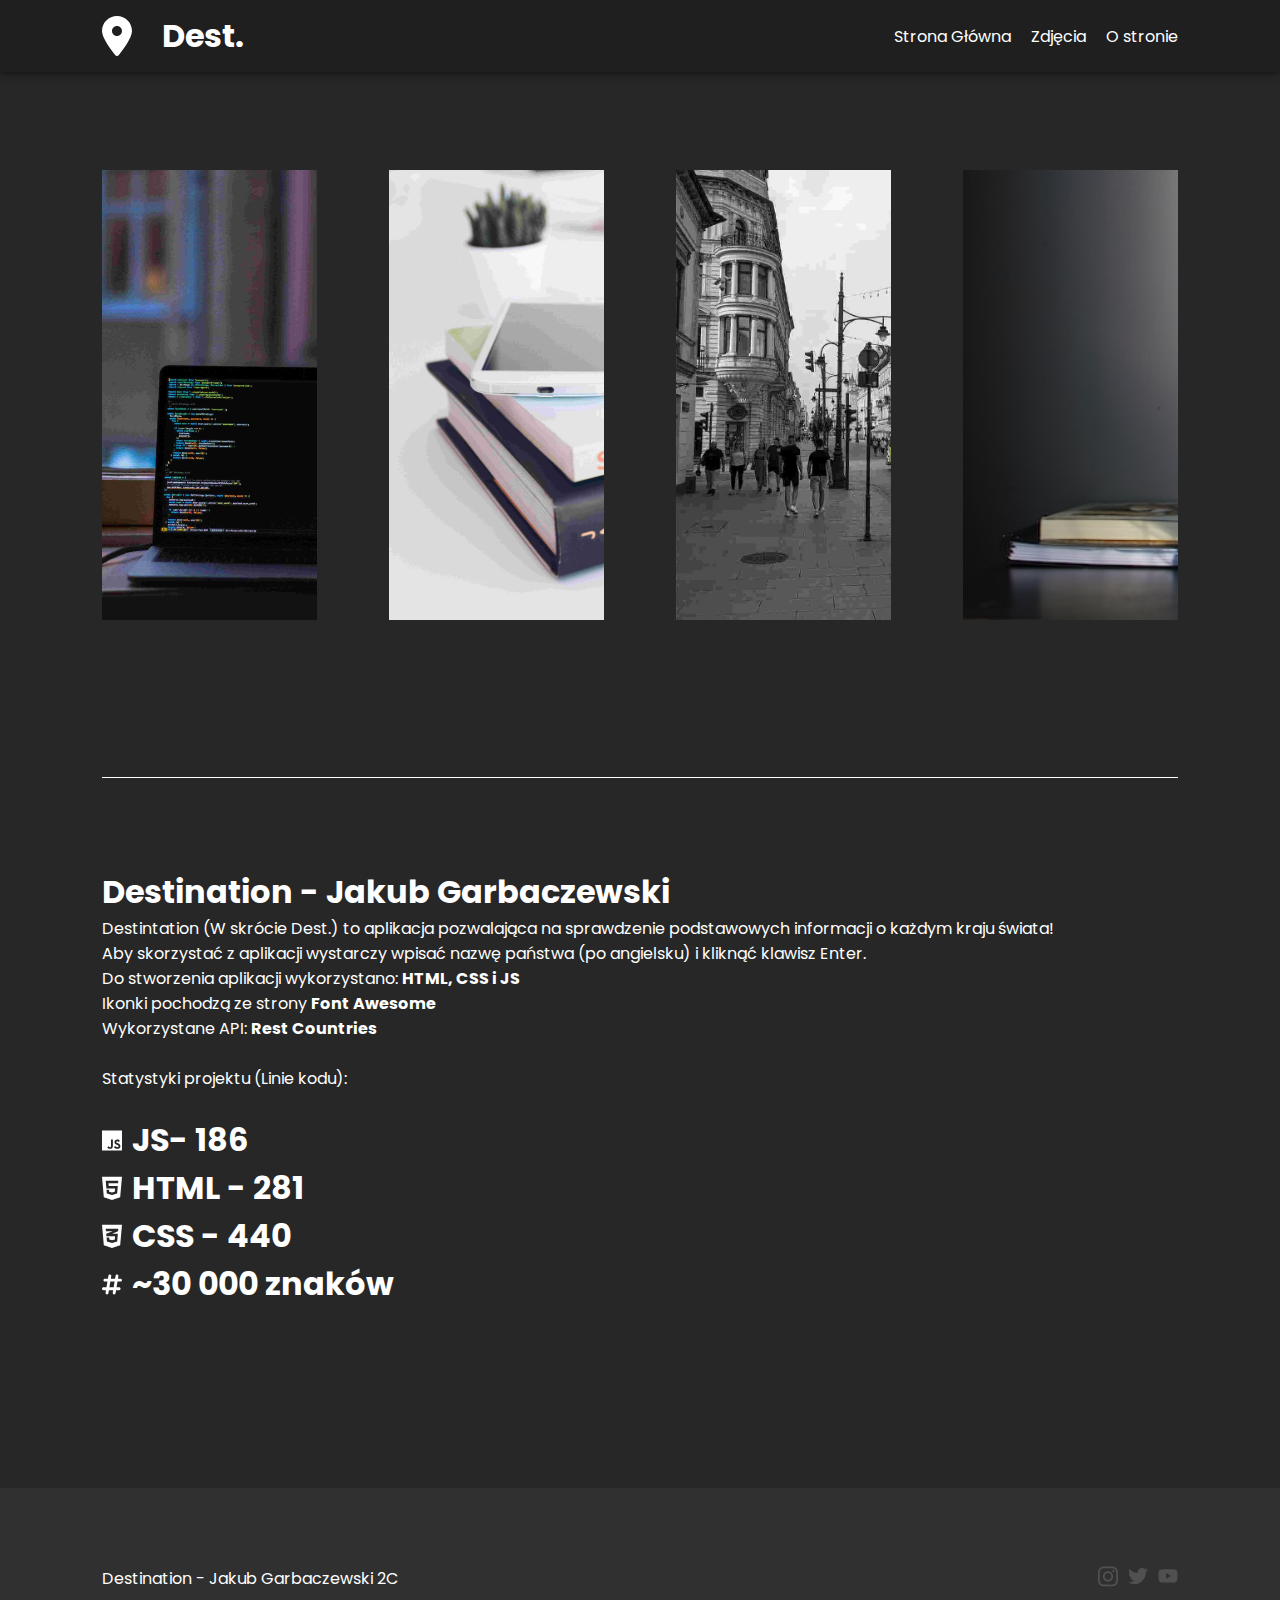
==== commit 6a5fc3f8: "PA 28/10" ====
--- a/info.html
+++ b/info.html
@@ -8,8 +8,20 @@
     <link rel="stylesheet" href="styles.css">
     <title>Dest.</title>
 </head>
-
 <body>
+    <div class="mobile-menu" id="mobile-menu">
+        <div class="mobile-panel">
+            <div class="list-item" id="sg">
+                <p>Strona Główna</p>
+            </div>
+            <div class="list-item" id="zd">
+                <p>Zdjęcia</p>
+            </div>
+            <div class="list-item" id="in">
+                <p>Informacje</p>
+            </div>
+        </div>
+    </div>
     <header>
         <a href="index.html">
             <div class="logo">
@@ -21,18 +33,9 @@
                 <h1>Dest.</h1>
             </div>
         </a>
-        <div class="hamburger-menu">
-            <input id="menu__toggle" type="checkbox" />
-            <label class="menu__btn" for="menu__toggle">
-              <span></span>
-            </label>
-        
-            <ul class="menu__box">
-              <li><a class="menu__item" href="index.html">Strona Główna</a></li>
-              <li><a class="menu__item" href="zdjecia.html">Zdjęcia</a></li>
-              <li><a class="menu__item" href="info.html#kontakt">O stronie</a></li>
-            </ul>
-        </div>
+        <div class="menu-button" id="menu-button">
+            <svg xmlns="http://www.w3.org/2000/svg" viewBox="0 0 448 512" id="menu-btn"><!--! Font Awesome Pro 6.2.0 by @fontawesome - https://fontawesome.com License - https://fontawesome.com/license (Commercial License) Copyright 2022 Fonticons, Inc. --><path d="M0 96C0 78.3 14.3 64 32 64H416c17.7 0 32 14.3 32 32s-14.3 32-32 32H32C14.3 128 0 113.7 0 96zM0 256c0-17.7 14.3-32 32-32H416c17.7 0 32 14.3 32 32s-14.3 32-32 32H32c-17.7 0-32-14.3-32-32zM448 416c0 17.7-14.3 32-32 32H32c-17.7 0-32-14.3-32-32s14.3-32 32-32H416c17.7 0 32 14.3 32 32z"/></svg>
+        </div>  
         <div class="list">
             <a href="index.html"><p>Strona Główna</p></a>
             <a href="zdjecia.html"><p>Zdjęcia</p></a>
@@ -56,7 +59,7 @@
     <div class="kontakt" id="kontakt">
         <div class="contactinfo">
             <h1>Destination - Jakub Garbaczewski</h1>
-            <p>Destintation (W skrócie Dest.) to aplikacja pozwalająca na sprawdzenie podstawowych informacji o każdym kraju świata!<br>Aby skorzystać z aplikacji wystarczy wpisać nazwę państwa (po angielsku) i kliknąć klawisz Enter.<br>Do stworzenia aplikacji wykorzystano: <b>HTML, CSS i JS</b><br>Ikonki pochodzą ze strony <b>Font Awesome</b><br>Wykorzystane API: <b>Rest Countries</b><br>Rozwijane menu (Hamburger) w wersji mobilnej zostało stworzone przez <b>Álvaro</b>, skorzystałem z jego kodu i dostosowałem do potrzeb strony.<br><br>Statystyki projektu (Linie kodu): <br><br></p>
+            <p>Destintation (W skrócie Dest.) to aplikacja pozwalająca na sprawdzenie podstawowych informacji o każdym kraju świata!<br>Aby skorzystać z aplikacji wystarczy wpisać nazwę państwa (po angielsku) i kliknąć klawisz Enter.<br>Do stworzenia aplikacji wykorzystano: <b>HTML, CSS i JS</b><br>Ikonki pochodzą ze strony <b>Font Awesome</b><br>Wykorzystane API: <b>Rest Countries</b><br><br>Statystyki projektu (Linie kodu): <br><br></p>
             <div class="row">
                 <svg xmlns="http://www.w3.org/2000/svg" viewBox="0 0 448 512"><!--! Font Awesome Pro 6.2.0 by @fontawesome - https://fontawesome.com License - https://fontawesome.com/license (Commercial License) Copyright 2022 Fonticons, Inc. --><path d="M0 32v448h448V32H0zm243.8 349.4c0 43.6-25.6 63.5-62.9 63.5-33.7 0-53.2-17.4-63.2-38.5l34.3-20.7c6.6 11.7 12.6 21.6 27.1 21.6 13.8 0 22.6-5.4 22.6-26.5V237.7h42.1v143.7zm99.6 63.5c-39.1 0-64.4-18.6-76.7-43l34.3-19.8c9 14.7 20.8 25.6 41.5 25.6 17.4 0 28.6-8.7 28.6-20.8 0-14.4-11.4-19.5-30.7-28l-10.5-4.5c-30.4-12.9-50.5-29.2-50.5-63.5 0-31.6 24.1-55.6 61.6-55.6 26.8 0 46 9.3 59.8 33.7L368 290c-7.2-12.9-15-18-27.1-18-12.3 0-20.1 7.8-20.1 18 0 12.6 7.8 17.7 25.9 25.6l10.5 4.5c35.8 15.3 55.9 31 55.9 66.2 0 37.8-29.8 58.6-69.7 58.6z"/></svg>
                 <h1>JS- 186</h1>
@@ -73,10 +76,6 @@
                 <svg xmlns="http://www.w3.org/2000/svg" viewBox="0 0 448 512"><!--! Font Awesome Pro 6.2.0 by @fontawesome - https://fontawesome.com License - https://fontawesome.com/license (Commercial License) Copyright 2022 Fonticons, Inc. --><path d="M181.3 32.4c17.4 2.9 29.2 19.4 26.3 36.8L197.8 128h95.1l11.5-69.3c2.9-17.4 19.4-29.2 36.8-26.3s29.2 19.4 26.3 36.8L357.8 128H416c17.7 0 32 14.3 32 32s-14.3 32-32 32H347.1L325.8 320H384c17.7 0 32 14.3 32 32s-14.3 32-32 32H315.1l-11.5 69.3c-2.9 17.4-19.4 29.2-36.8 26.3s-29.2-19.4-26.3-36.8l9.8-58.7H155.1l-11.5 69.3c-2.9 17.4-19.4 29.2-36.8 26.3s-29.2-19.4-26.3-36.8L90.2 384H32c-17.7 0-32-14.3-32-32s14.3-32 32-32h68.9l21.3-128H64c-17.7 0-32-14.3-32-32s14.3-32 32-32h68.9l11.5-69.3c2.9-17.4 19.4-29.2 36.8-26.3zM187.1 192L165.8 320h95.1l21.3-128H187.1z"/></svg>
                 <h1>~30 000 znaków</h1>
             </div>
-            <div class="row1" onclick="window.open('https://codepen.io/alvarotrigo/pen/yLzaPVJ','_blank')">
-                <svg xmlns="http://www.w3.org/2000/svg" viewBox="0 0 512 512"><!--! Font Awesome Pro 6.2.0 by @fontawesome - https://fontawesome.com License - https://fontawesome.com/license (Commercial License) Copyright 2022 Fonticons, Inc. --><path d="M502.285 159.704l-234-156c-7.987-4.915-16.511-4.96-24.571 0l-234 156C3.714 163.703 0 170.847 0 177.989v155.999c0 7.143 3.714 14.286 9.715 18.286l234 156.022c7.987 4.915 16.511 4.96 24.571 0l234-156.022c6-3.999 9.715-11.143 9.715-18.286V177.989c-.001-7.142-3.715-14.286-9.716-18.285zM278 63.131l172.286 114.858-76.857 51.429L278 165.703V63.131zm-44 0v102.572l-95.429 63.715-76.857-51.429L234 63.131zM44 219.132l55.143 36.857L44 292.846v-73.714zm190 229.715L61.714 333.989l76.857-51.429L234 346.275v102.572zm22-140.858l-77.715-52 77.715-52 77.715 52-77.715 52zm22 140.858V346.275l95.429-63.715 76.857 51.429L278 448.847zm190-156.001l-55.143-36.857L468 219.132v73.714z"/></svg>
-                <h1>Projekt menu - Álvaro</h1>
-            </div>
         </div>
     </div>
     <footer id="footer">
@@ -89,4 +88,5 @@
             <a href="https://www.youtube.com" target="_blank"><svg xmlns="http://www.w3.org/2000/svg" viewBox="0 0 576 512"><!--! Font Awesome Pro 6.2.0 by @fontawesome - https://fontawesome.com License - https://fontawesome.com/license (Commercial License) Copyright 2022 Fonticons, Inc. --><path d="M549.655 124.083c-6.281-23.65-24.787-42.276-48.284-48.597C458.781 64 288 64 288 64S117.22 64 74.629 75.486c-23.497 6.322-42.003 24.947-48.284 48.597-11.412 42.867-11.412 132.305-11.412 132.305s0 89.438 11.412 132.305c6.281 23.65 24.787 41.5 48.284 47.821C117.22 448 288 448 288 448s170.78 0 213.371-11.486c23.497-6.321 42.003-24.171 48.284-47.821 11.412-42.867 11.412-132.305 11.412-132.305s0-89.438-11.412-132.305zm-317.51 213.508V175.185l142.739 81.205-142.739 81.201z"/></svg></a>
         </div>
     </footer>
+    <script src="./scripts/galeria.js"></script>
 </body>--- a/styles.css
+++ b/styles.css
@@ -55,88 +55,55 @@
     background-color: rgb(31, 31, 31);
     color: white;
 }
-
-/*Hamburger MENU - Alvaro*/
-.hamburger-menu{
+header .menu-button{
     display: none;
-}
-
-#menu__toggle {
-    opacity: 0;
-  }
-  #menu__toggle:checked + .menu__btn > span {
-    transform: rotate(45deg);
-  }
-  #menu__toggle:checked + .menu__btn > span::before {
-    top: 0;
-    transform: rotate(0deg);
-  }
-  #menu__toggle:checked + .menu__btn > span::after {
-    top: 0;
-    transform: rotate(90deg);
-  }
-  #menu__toggle:checked ~ .menu__box {
-    left: 0 !important;
-  }
-  .menu__btn {
-    position: absolute;
-    top: 35px;
-    right: 10vw;
-    width: 26px;
-    height: 26px;
-    cursor: pointer;
-    z-index: 1;
-  }
-  .menu__btn > span,
-  .menu__btn > span::before,
-  .menu__btn > span::after {
-    display: block;
-    position: absolute;
-    width: 100%;
-    height: 2px;
-    background-color: #616161;
-    transition-duration: .25s;
-  }
-  .menu__btn > span::before {
-    content: '';
-    top: -8px;
-  }
-  .menu__btn > span::after {
-    content: '';
-    top: 8px;
-  }
-  .menu__box {
-    display: block;
+    cursor: pointer;
+    display: none;
+    transition: 0.3s;
+}
+header .menu-button:hover{
+    transform: scale(1.05);
+    transition: 0.3s;
+}
+header .menu-button svg{
+    fill: white;
+    width: 20px;
+}
+.mobile-menu{
+    height: 100vh;
+    width: 300px;
+    z-index: 10;
     position: fixed;
-    top: 0;
+    background-color: rgb(31, 31, 31);
+    padding-top: 10vh;
+    box-shadow: 2px 2px 6px rgba(0, 0, 0, .4);
     left: -100%;
-    width: 300px;
-    height: 100%;
-    margin: 0;
-    padding: 80px 0;
-    z-index: 1;
-    list-style: none;
-    background-color: rgb(31, 31, 31);
-    box-shadow: 2px 2px 6px rgba(0, 0, 0, .4);
-    transition-duration: .25s;
-  }
-  .menu__item {
-    display: block;
-    padding: 12px 24px;
-    color: rgb(210, 210, 210);
-    font-family: 'Poppins', sans-serif;
-    font-size: 20px;
-    font-weight: 600;
-    text-decoration: none;
-    transition-duration: .25s;
-  }
-  .menu__item:hover {
-    background-color: #CFD8DC;
-    color: rgb(47, 47, 47);
-  }
-
-/*/Hamburger MENU - Alvaro*/
-
+    transition: 0.2s;
+}
+.mobile-menu .mobile-panel{
+    display: flex;
+    flex-direction: column;
+    width: 100%;
+}
+.mobile-menu .mobile-panel .list-item > p{
+    color: white;
+    font-family: 'Poppins', sans-serif;
+    font-weight: 500;
+}
+.mobile-menu .mobile-panel > .list-item{
+    width: 100%;
+    padding: 15px;
+    transition: 0.5s;
+    display: flex;
+    justify-content: center;
+}
+.mobile-menu .mobile-panel > .list-item:hover{
+    width: 100%;
+    background-color: #4e4e4e;
+    padding: 20px;
+    transition: 0.5s;
+    cursor: pointer;
+}
 
 main{
     background-image: url(./assets/favelas.jpg);
@@ -516,4 +483,7 @@
         padding: 10px;
         align-items: center;
     }
-}
+    header .menu-button{
+        display: block;
+    }
+}
